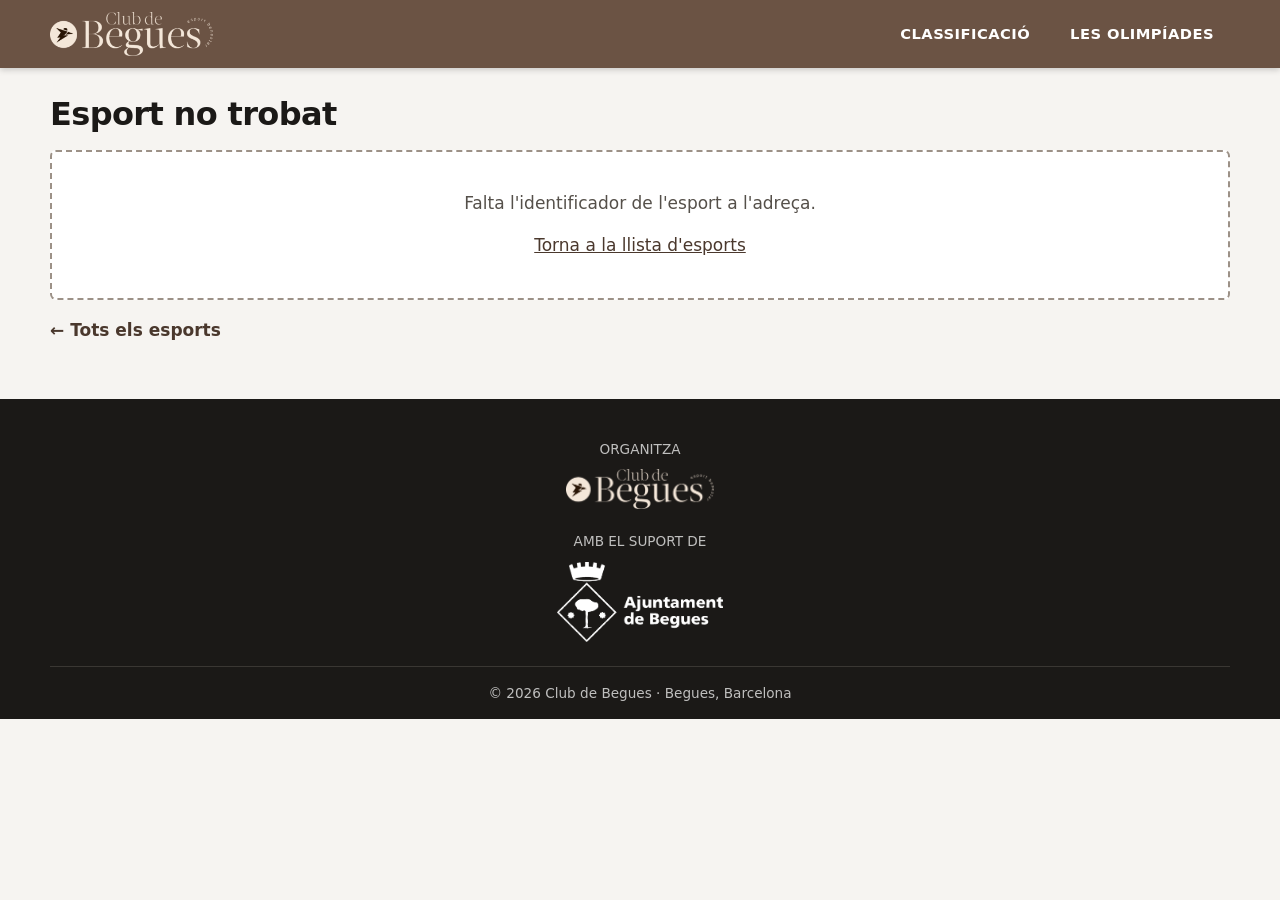
==== deporte.html @ 9e92b358 "web olimpiades" ====
<!DOCTYPE html>
<html lang="ca">
<head>
    <meta charset="UTF-8">
    <meta name="viewport" content="width=device-width, initial-scale=1.0">
    <title>Quadre · Olimpíades 2026 - Club de Begues</title>
    <link rel="stylesheet" href="css/estilos.css">
</head>
<body>

    <header class="barra">
        <div class="contenidor">
            <a href="index.html"><img src="img/logo_club.png" alt="Club de Begues"></a>
            <nav>
                <a href="index.html">Classificació</a>
                <a href="portada.html">Les Olimpíades</a>
            </nav>
        </div>
    </header>

    <main class="contenidor">

        <div id="capcalera" class="titol-pagina">
            <h1>Carregant…</h1>
        </div>

        <div id="errors" hidden></div>

        <noscript>
            <div class="avis">
                <h3>Cal activar el JavaScript</h3>
                <p>Aquesta pàgina dibuixa el quadre al mateix navegador. Sense JavaScript no es pot mostrar.</p>
            </div>
        </noscript>

        <div id="contingut"><p class="carregant">Carregant el quadre…</p></div>

        <a class="tornar" href="index.html">← Tots els esports</a>

    </main>

    <footer class="peu">
        <div class="contenidor">
            <p>Organitza</p>
            <img src="img/logo_club.png" alt="Club de Begues" height="40">
            <p>Amb el suport de</p>
            <img src="img/logo_ajuntament.png" alt="Ajuntament de Begues" height="80">
            <hr>
            <p class="credit">&copy; 2026 Club de Begues · Begues, Barcelona</p>
        </div>
    </footer>

    <script type="module" src="js/cuadro.js"></script>
</body>
</html>
---- css/estilos.css ----
/* estilos.css — Olimpíades Club de Begues. CSS propi, sense dependències. */

:root {
  --marro: #6b5344;
  --marro-fosc: #4a382d;
  --fosc: #1b1917;
  --text: #1b1917;
  --text-suau: #55504a;
  --fons: #f6f4f1;
  --paper: #ffffff;
  --linia: #d6cec4;
  --linia-forta: #9c9187;
  --or: #b8860b;
  --verd: #1e7d4f;
  --vermell: #a32c2c;
  --radi: 6px;
  --ombra: 0 1px 3px rgba(27, 25, 23, 0.12);
  --gap-quadre: 34px;
  --amplada-ronda: 178px;
}

* { box-sizing: border-box; }

html { -webkit-text-size-adjust: 100%; }

body {
  margin: 0;
  background: var(--fons);
  color: var(--text);
  font-family: system-ui, -apple-system, "Segoe UI", Roboto, "Helvetica Neue", Arial, sans-serif;
  font-size: 17px;
  line-height: 1.5;
}

h1, h2, h3 { line-height: 1.15; margin: 0 0 0.4em; }
h1 { font-size: 2rem; letter-spacing: -0.02em; }
h2 { font-size: 1.4rem; }
h3 { font-size: 1.05rem; }
a { color: var(--marro-fosc); }

.contenidor { width: min(1180px, 100% - 32px); margin-inline: auto; }

/* ---------- Capçalera i peu ---------- */

.barra {
  position: sticky;
  top: 0;
  z-index: 20;
  background: var(--marro);
  box-shadow: 0 2px 6px rgba(0, 0, 0, 0.18);
}
.barra .contenidor {
  display: flex;
  align-items: center;
  gap: 12px;
  min-height: 68px;
  flex-wrap: wrap;
  padding-block: 8px;
}
.barra img { height: 44px; display: block; }
.barra nav { margin-left: auto; display: flex; gap: 8px; flex-wrap: wrap; }
.barra nav a {
  color: #fff;
  text-decoration: none;
  font-weight: 600;
  font-size: 0.92rem;
  text-transform: uppercase;
  letter-spacing: 0.03em;
  padding: 8px 14px;
  border-radius: var(--radi);
  border: 2px solid transparent;
}
.barra nav a:hover { background: rgba(255, 255, 255, 0.14); }
.barra nav a[aria-current="page"] { background: #fff; color: var(--marro-fosc); }

.peu {
  margin-top: 56px;
  background: var(--fosc);
  color: #fff;
  text-align: center;
  padding: 40px 0 16px;
}
.peu p { color: rgba(255, 255, 255, 0.72); font-size: 0.85rem; text-transform: uppercase; margin: 0 0 10px; }
.peu img { display: block; margin: 0 auto 22px; }
.peu hr { border: 0; border-top: 1px solid #3a3733; margin: 24px 0 16px; }
.peu .credit { text-transform: none; margin: 0; }

/* ---------- Caps de pàgina ---------- */

.titol-pagina { padding: 28px 0 4px; }
.titol-pagina .sobretitol {
  text-transform: uppercase;
  letter-spacing: 0.12em;
  font-size: 0.8rem;
  font-weight: 700;
  color: var(--text-suau);
  margin: 0 0 6px;
}

.seccio { margin-top: 40px; }
.seccio > h2 {
  border-bottom: 3px solid var(--fosc);
  padding-bottom: 6px;
  margin-bottom: 18px;
  text-transform: uppercase;
  font-size: 1.15rem;
  letter-spacing: 0.04em;
}

/* ---------- Avisos ---------- */

.avis {
  border: 2px solid var(--vermell);
  border-left-width: 8px;
  background: #fdf3f3;
  border-radius: var(--radi);
  padding: 14px 16px;
  margin: 20px 0;
}
.avis h3 { margin: 0 0 6px; font-size: 1rem; color: var(--vermell); }
.avis ul { margin: 6px 0 0; padding-left: 20px; font-size: 0.92rem; }
.avis li + li { margin-top: 4px; }
.avis .ajuda { margin: 10px 0 0; font-size: 0.88rem; color: var(--text-suau); }

.buit {
  background: var(--paper);
  border: 2px dashed var(--linia-forta);
  border-radius: var(--radi);
  padding: 22px;
  text-align: center;
  color: var(--text-suau);
}

.carregant { padding: 40px 0; text-align: center; color: var(--text-suau); }

/* ---------- Taules ---------- */

.taula-scroll { overflow-x: auto; background: var(--paper); border: 2px solid var(--fosc); border-radius: var(--radi); }
table { border-collapse: collapse; width: 100%; background: var(--paper); }
th, td { padding: 10px 12px; text-align: left; border-bottom: 1px solid var(--linia); white-space: nowrap; }
thead th {
  background: var(--fosc);
  color: #fff;
  font-size: 0.78rem;
  text-transform: uppercase;
  letter-spacing: 0.06em;
  position: sticky;
  top: 0;
}
tbody tr:last-child td { border-bottom: 0; }
tbody tr:nth-child(even) td { background: #faf8f6; }
.num { text-align: right; font-variant-numeric: tabular-nums; }
td.pos { font-weight: 700; width: 1%; color: var(--text-suau); }
td.punts { font-weight: 700; font-size: 1.05rem; }
.apagat { color: var(--text-suau); font-weight: 400; }

tr.lider td { background: #fdf6e0 !important; }
tr.lider td.pos { color: var(--or); }
tr.lider .nom-equip { font-weight: 800; }

.equip-cel { display: flex; align-items: center; gap: 9px; }
.punt-color { width: 12px; height: 12px; border-radius: 3px; flex: none; }

/* ---------- Filtres ---------- */

.filtres { display: flex; flex-wrap: wrap; gap: 8px; margin-bottom: 18px; }
.filtres button {
  font: inherit;
  font-size: 0.9rem;
  font-weight: 600;
  padding: 8px 15px;
  border: 2px solid var(--fosc);
  border-radius: 999px;
  background: var(--paper);
  color: var(--fosc);
  cursor: pointer;
}
.filtres button:hover { background: #eee9e3; }
.filtres button[aria-pressed="true"] { background: var(--fosc); color: #fff; }

/* ---------- Reixa d'esports ---------- */

.reixa {
  display: grid;
  grid-template-columns: repeat(auto-fill, minmax(230px, 1fr));
  gap: 14px;
}
.targeta-esport {
  display: block;
  position: relative;
  background: var(--paper);
  border: 2px solid var(--fosc);
  border-left: 8px solid var(--accent, var(--fosc));
  border-radius: var(--radi);
  padding: 14px 16px;
  text-decoration: none;
  color: inherit;
  box-shadow: var(--ombra);
}
.targeta-esport:hover { transform: translateY(-2px); box-shadow: 0 4px 10px rgba(27, 25, 23, 0.18); }
.targeta-esport h3 { margin: 0 0 2px; font-size: 1.15rem; }
.targeta-esport .meta { font-size: 0.8rem; color: var(--text-suau); text-transform: uppercase; letter-spacing: 0.04em; }
.targeta-esport .campio { margin-top: 10px; font-weight: 700; font-size: 0.95rem; }
.targeta-esport .campio span { color: var(--or); }
.targeta-esport .sense-campio { margin-top: 10px; font-size: 0.9rem; color: var(--text-suau); }

.progres { margin-top: 12px; }
.progres .barra-fons { height: 8px; background: #e7e1da; border-radius: 999px; overflow: hidden; }
.progres .barra-plena { height: 100%; background: var(--accent, var(--fosc)); }
.progres .xifra { font-size: 0.78rem; color: var(--text-suau); margin-top: 4px; }

/* ---------- Fitxa d'un esport ---------- */

.etiquetes { display: flex; flex-wrap: wrap; gap: 8px; align-items: center; margin-bottom: 6px; }
.etiqueta {
  display: inline-block;
  font-size: 0.78rem;
  font-weight: 700;
  text-transform: uppercase;
  letter-spacing: 0.05em;
  padding: 4px 10px;
  border-radius: 999px;
  border: 2px solid var(--fosc);
  background: var(--paper);
}
.etiqueta--grup { border-color: var(--accent); color: var(--accent-text, var(--fosc)); }

.repartiment { font-size: 0.9rem; color: var(--text-suau); margin: 6px 0 0; }
.repartiment b { color: var(--text); font-variant-numeric: tabular-nums; }

/* ---------- Quadre ---------- */

.quadre-scroll {
  overflow-x: auto;
  padding: 4px 4px 12px;
  -webkit-overflow-scrolling: touch;
}
.quadre {
  display: flex;
  gap: var(--gap-quadre);
  min-width: min-content;
  align-items: stretch;
}
.ronda {
  flex: 1 1 var(--amplada-ronda);
  min-width: var(--amplada-ronda);
  max-width: 250px;
  display: flex;
  flex-direction: column;
}
.ronda > h3 {
  text-align: center;
  font-size: 0.75rem;
  text-transform: uppercase;
  letter-spacing: 0.08em;
  color: var(--text-suau);
  margin: 0 0 8px;
  padding-bottom: 6px;
  border-bottom: 2px solid var(--linia);
}
.ronda .caselles { flex: 1; display: flex; flex-direction: column; }
.casella {
  flex: 1 0 84px;
  display: flex;
  align-items: center;
  position: relative;
}
.casella > .partit { width: 100%; }

/* Connectors del quadre */
.casella--surt::after,
.casella--rep::before {
  content: "";
  position: absolute;
  top: 50%;
  width: calc(var(--gap-quadre) / 2);
  border-top: 2px solid var(--linia-forta);
}
.casella--surt::after { left: 100%; }
.casella--rep::before { right: 100%; }
.unio {
  position: absolute;
  left: calc(100% + var(--gap-quadre) / 2);
  top: 50%;
  height: 100%;
  border-left: 2px solid var(--linia-forta);
}

/* Partit */
.partit {
  background: var(--paper);
  border: 2px solid var(--fosc);
  border-radius: var(--radi);
  overflow: hidden;
  box-shadow: var(--ombra);
}
.partit .cap {
  display: flex;
  justify-content: space-between;
  align-items: baseline;
  gap: 8px;
  background: #efeae4;
  border-bottom: 2px solid var(--fosc);
  padding: 3px 8px;
  font-size: 0.68rem;
  font-weight: 700;
  text-transform: uppercase;
  letter-spacing: 0.06em;
  color: var(--text-suau);
}
.partit .cap .marcador { color: var(--text); letter-spacing: 0; font-size: 0.8rem; }
.partit .costat {
  display: flex;
  justify-content: space-between;
  align-items: center;
  gap: 8px;
  padding: 9px 10px;
  font-size: 0.95rem;
}
.partit .costat + .costat { border-top: 1px solid var(--linia); }
.partit .costat .nom { overflow: hidden; text-overflow: ellipsis; white-space: nowrap; }
.partit .costat--guanya { background: #eaf6ef; font-weight: 800; }
.partit .costat--guanya .nom::after { content: " ✓"; color: var(--verd); }
.partit .costat--perd { color: var(--text-suau); }
.partit .costat--incognita .nom { font-style: italic; color: var(--text-suau); font-size: 0.88rem; }
.partit--bloquejat { border-color: var(--linia-forta); box-shadow: none; }
.partit--bloquejat .cap { background: #f2efec; border-bottom-color: var(--linia-forta); }
.partit--pendent .cap::after { content: "pendent"; }

.partits-llocs { display: flex; flex-wrap: wrap; gap: 14px; margin-top: 18px; }
.partits-llocs > div { flex: 1 1 240px; max-width: 320px; }
.partits-llocs h3 { font-size: 0.78rem; text-transform: uppercase; letter-spacing: 0.08em; color: var(--text-suau); margin-bottom: 6px; }

.nota { font-size: 0.88rem; color: var(--text-suau); margin: 0 0 14px; }

/* ---------- Portada ---------- */

.portada { background: var(--paper); text-align: center; padding: 56px 0 64px; }
.portada .aros { max-height: 120px; margin-bottom: 24px; }
.portada h1 { font-size: clamp(2.8rem, 12vw, 5.5rem); font-weight: 800; margin: 0; letter-spacing: -0.03em; }
.portada .any { font-size: clamp(2rem, 8vw, 3.6rem); font-weight: 400; margin: 0 0 28px; }
.portada .dates {
  display: inline-block;
  border-top: 2px solid var(--fosc);
  border-bottom: 2px solid var(--fosc);
  background: var(--fons);
  padding: 14px 22px;
  margin-bottom: 34px;
}
.portada .dates p { margin: 0; font-weight: 700; text-transform: uppercase; font-size: 1.05rem; }
.portada .dates p + p { margin-top: 4px; }

.boto {
  display: inline-block;
  background: var(--fosc);
  color: #fff;
  text-decoration: none;
  font-weight: 700;
  text-transform: uppercase;
  letter-spacing: 0.05em;
  padding: 16px 42px;
  border: 2px solid var(--fosc);
}
.boto:hover { background: var(--marro-fosc); border-color: var(--marro-fosc); }
.boto--clar { background: transparent; color: var(--fosc); }
.boto--clar:hover { background: var(--fosc); color: #fff; }

.tornar { display: inline-block; margin: 18px 0 0; font-weight: 600; text-decoration: none; }
.tornar:hover { text-decoration: underline; }

.caixa-info {
  background: var(--paper);
  border: 2px solid var(--linia);
  border-radius: var(--radi);
  padding: 22px;
  text-align: center;
  margin-top: 40px;
}
.caixa-info h2 { font-size: 1.15rem; }
.caixa-info p { margin: 0 auto; max-width: 62ch; }

.duo { display: grid; grid-template-columns: repeat(auto-fit, minmax(260px, 1fr)); gap: 20px; }
.fitxa {
  background: var(--paper);
  border: 2px solid var(--fosc);
  border-radius: var(--radi);
  padding: 26px;
  text-align: center;
  display: flex;
  flex-direction: column;
}
.fitxa h2 { margin-bottom: 4px; }
.fitxa .dates-fitxa { color: var(--text-suau); font-weight: 600; }
.fitxa .boto { margin-top: auto; }

/* ---------- Mòbil ---------- */

@media (max-width: 640px) {
  body { font-size: 16px; }
  :root { --gap-quadre: 26px; --amplada-ronda: 158px; }
  .contenidor { width: calc(100% - 24px); }
  h1 { font-size: 1.65rem; }
  .barra .contenidor { min-height: 60px; }
  .barra img { height: 38px; }
  .barra nav a { padding: 7px 11px; font-size: 0.82rem; }
  th, td { padding: 9px 10px; font-size: 0.92rem; }
  .quadre-scroll { margin-inline: -12px; padding-inline: 12px; }
  .taula-scroll { border-radius: 0; }
}

@media print {
  .barra, .filtres, .peu, .tornar { display: none; }
  body { background: #fff; }
  .quadre-scroll { overflow: visible; }
}
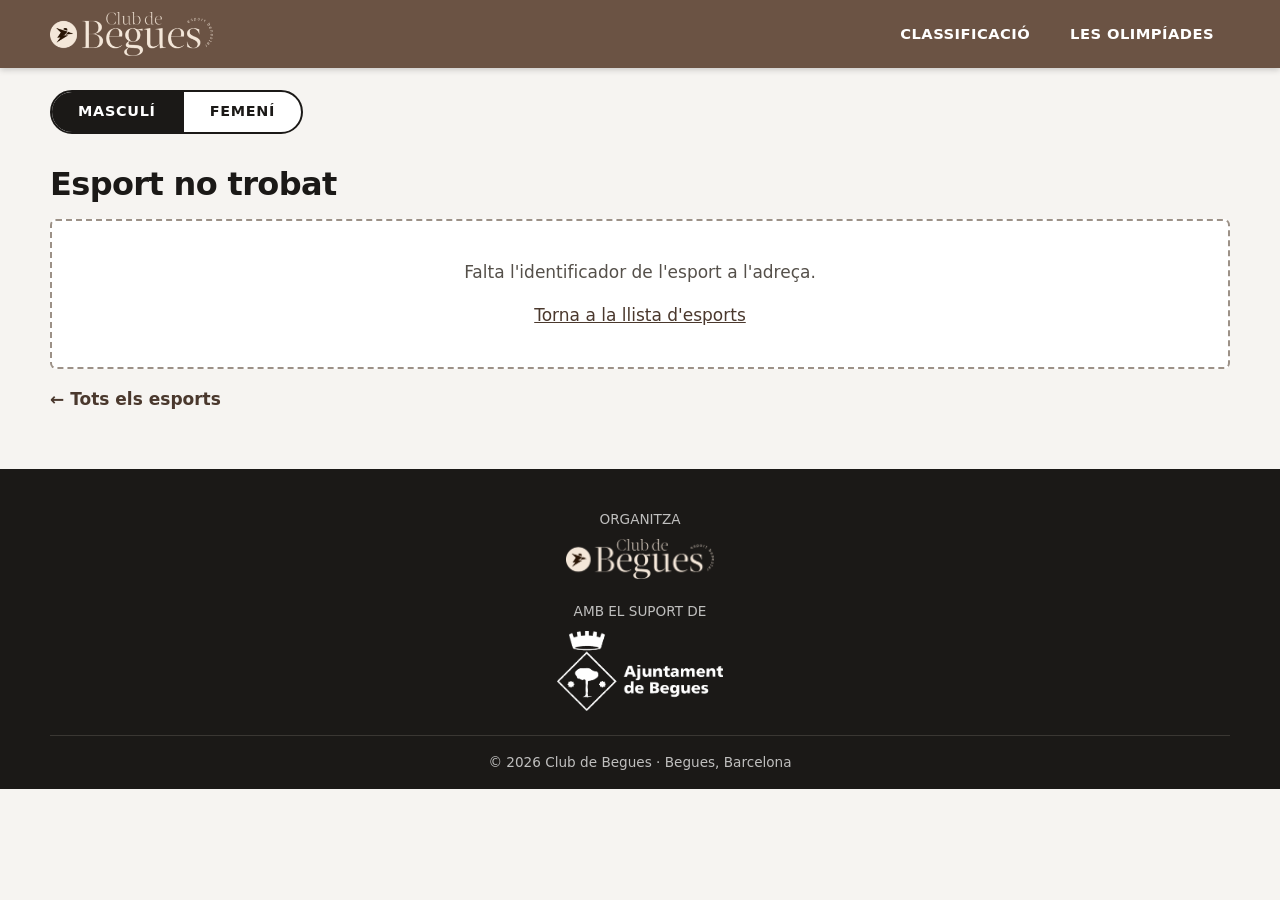
==== commit 3aa897a9: "femeni" ====
--- a/deporte.html
+++ b/deporte.html
@@ -20,6 +20,8 @@
 
     <main class="contenidor">
 
+        <div id="selector-zona"><div id="selector"></div></div>
+
         <div id="capcalera" class="titol-pagina">
             <h1>Carregant…</h1>
         </div>
@@ -35,7 +37,7 @@
 
         <div id="contingut"><p class="carregant">Carregant el quadre…</p></div>
 
-        <a class="tornar" href="index.html">← Tots els esports</a>
+        <a class="tornar" id="tornar" href="index.html">← Tots els esports</a>
 
     </main>
 
--- a/css/estilos.css
+++ b/css/estilos.css
@@ -161,6 +161,54 @@
 .equip-cel { display: flex; align-items: center; gap: 9px; }
 .punt-color { width: 12px; height: 12px; border-radius: 3px; flex: none; }
 
+/* ---------- Selector de competició ---------- */
+
+.selector {
+  display: inline-flex;
+  border: 2px solid var(--fosc);
+  border-radius: 999px;
+  overflow: hidden;
+  margin: 22px 0 4px;
+  background: var(--paper);
+}
+.selector__opcio {
+  padding: 9px 26px;
+  font-weight: 700;
+  font-size: 0.9rem;
+  text-transform: uppercase;
+  letter-spacing: 0.05em;
+  text-decoration: none;
+  color: var(--fosc);
+}
+.selector__opcio + .selector__opcio { border-left: 2px solid var(--fosc); }
+.selector__opcio:hover { background: #eee9e3; }
+.selector__opcio[aria-current="true"] { background: var(--fosc); color: #fff; }
+
+/* ---------- Jornades de lliga ---------- */
+
+.jornades {
+  display: grid;
+  grid-template-columns: repeat(auto-fill, minmax(240px, 1fr));
+  gap: 16px;
+  align-items: start;
+}
+.jornada h3 {
+  font-size: 0.78rem;
+  text-transform: uppercase;
+  letter-spacing: 0.08em;
+  color: var(--text-suau);
+  margin-bottom: 8px;
+  padding-bottom: 5px;
+  border-bottom: 2px solid var(--linia);
+}
+.jornada .partit + .partit { margin-top: 10px; }
+.jornada .descansa {
+  margin: 10px 0 0;
+  font-size: 0.82rem;
+  color: var(--text-suau);
+  font-style: italic;
+}
+
 /* ---------- Filtres ---------- */
 
 .filtres { display: flex; flex-wrap: wrap; gap: 8px; margin-bottom: 18px; }
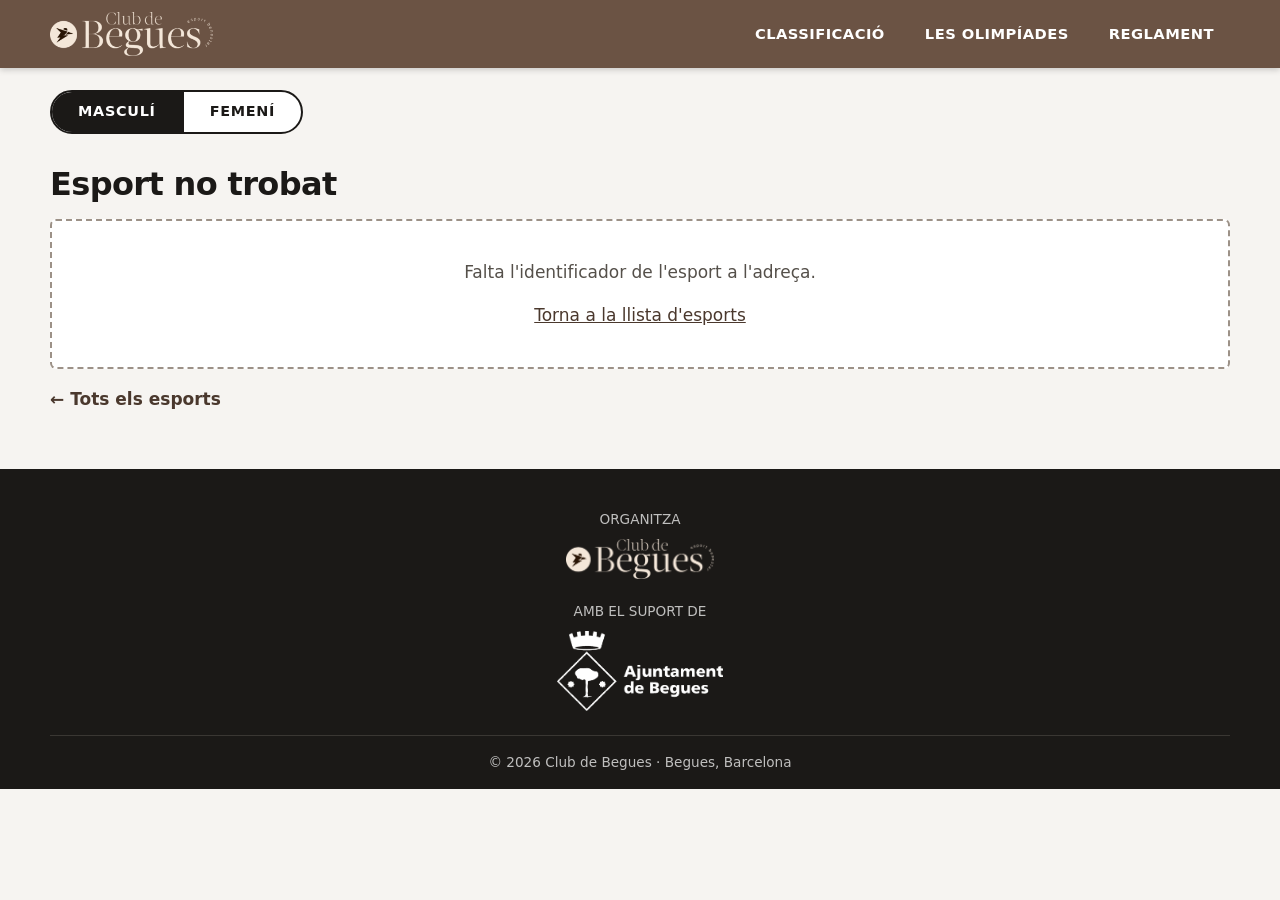
==== commit 86693b14: "reglament" ====
--- a/deporte.html
+++ b/deporte.html
@@ -14,6 +14,7 @@
             <nav>
                 <a href="index.html">Classificació</a>
                 <a href="portada.html">Les Olimpíades</a>
+                <a href="reglament.html">Reglament</a>
             </nav>
         </div>
     </header>
--- a/css/estilos.css
+++ b/css/estilos.css
@@ -21,7 +21,7 @@
 
 * { box-sizing: border-box; }
 
-html { -webkit-text-size-adjust: 100%; }
+html { -webkit-text-size-adjust: 100%; scroll-behavior: smooth; scroll-padding-top: 84px; }
 
 body {
   margin: 0;
@@ -410,6 +410,7 @@
   border: 2px solid var(--fosc);
 }
 .boto:hover { background: var(--marro-fosc); border-color: var(--marro-fosc); }
+.botons { display: flex; flex-wrap: wrap; gap: 12px; justify-content: center; }
 .boto--clar { background: transparent; color: var(--fosc); }
 .boto--clar:hover { background: var(--fosc); color: #fff; }
 
@@ -440,6 +441,99 @@
 .fitxa h2 { margin-bottom: 4px; }
 .fitxa .dates-fitxa { color: var(--text-suau); font-weight: 600; }
 .fitxa .boto { margin-top: auto; }
+
+/* ---------- Reglament ---------- */
+
+.sr-only {
+  position: absolute;
+  width: 1px;
+  height: 1px;
+  padding: 0;
+  margin: -1px;
+  overflow: hidden;
+  clip-path: inset(50%);
+  white-space: nowrap;
+}
+
+.sumari {
+  display: grid;
+  grid-template-columns: repeat(auto-fit, minmax(210px, 1fr));
+  gap: 10px;
+  margin-top: 22px;
+}
+.sumari a {
+  display: block;
+  background: var(--paper);
+  border: 2px solid var(--fosc);
+  border-radius: var(--radi);
+  padding: 10px 14px;
+  text-decoration: none;
+  color: var(--fosc);
+  font-weight: 600;
+  font-size: 0.92rem;
+}
+.sumari a:hover { background: #eee9e3; }
+
+.reglament { max-width: 74ch; }
+.reglament p { margin: 0 0 14px; }
+.reglament ul { margin: 0 0 14px; padding-left: 22px; }
+.reglament li + li { margin-top: 8px; }
+.reglament h3 {
+  margin: 26px 0 10px;
+  text-transform: uppercase;
+  font-size: 0.9rem;
+  letter-spacing: 0.06em;
+  color: var(--text-suau);
+}
+
+.duo-taules {
+  display: grid;
+  grid-template-columns: repeat(auto-fit, minmax(280px, 1fr));
+  gap: 20px;
+  align-items: start;
+  margin-top: 18px;
+}
+.duo-taules h3 {
+  text-transform: uppercase;
+  font-size: 0.85rem;
+  letter-spacing: 0.06em;
+  color: var(--text-suau);
+  margin-bottom: 8px;
+}
+
+.regles-esports {
+  display: grid;
+  grid-template-columns: repeat(auto-fill, minmax(300px, 1fr));
+  gap: 16px;
+  align-items: start;
+}
+.regla {
+  background: var(--paper);
+  border: 2px solid var(--fosc);
+  border-left: 8px solid var(--marro);
+  border-radius: var(--radi);
+  padding: 16px 18px;
+  box-shadow: var(--ombra);
+}
+.regla h3 {
+  margin: 0 0 10px;
+  padding-bottom: 6px;
+  border-bottom: 2px solid var(--linia);
+  text-transform: uppercase;
+  font-size: 1rem;
+  letter-spacing: 0.04em;
+}
+.regla p { margin: 0 0 10px; font-size: 0.95rem; }
+.regla .sub {
+  margin: 14px 0 6px;
+  font-size: 0.78rem;
+  font-weight: 700;
+  text-transform: uppercase;
+  letter-spacing: 0.06em;
+  color: var(--text-suau);
+}
+.regla ul { margin: 0; padding-left: 20px; font-size: 0.95rem; }
+.regla li + li { margin-top: 6px; }
 
 /* ---------- Mòbil ---------- */
 
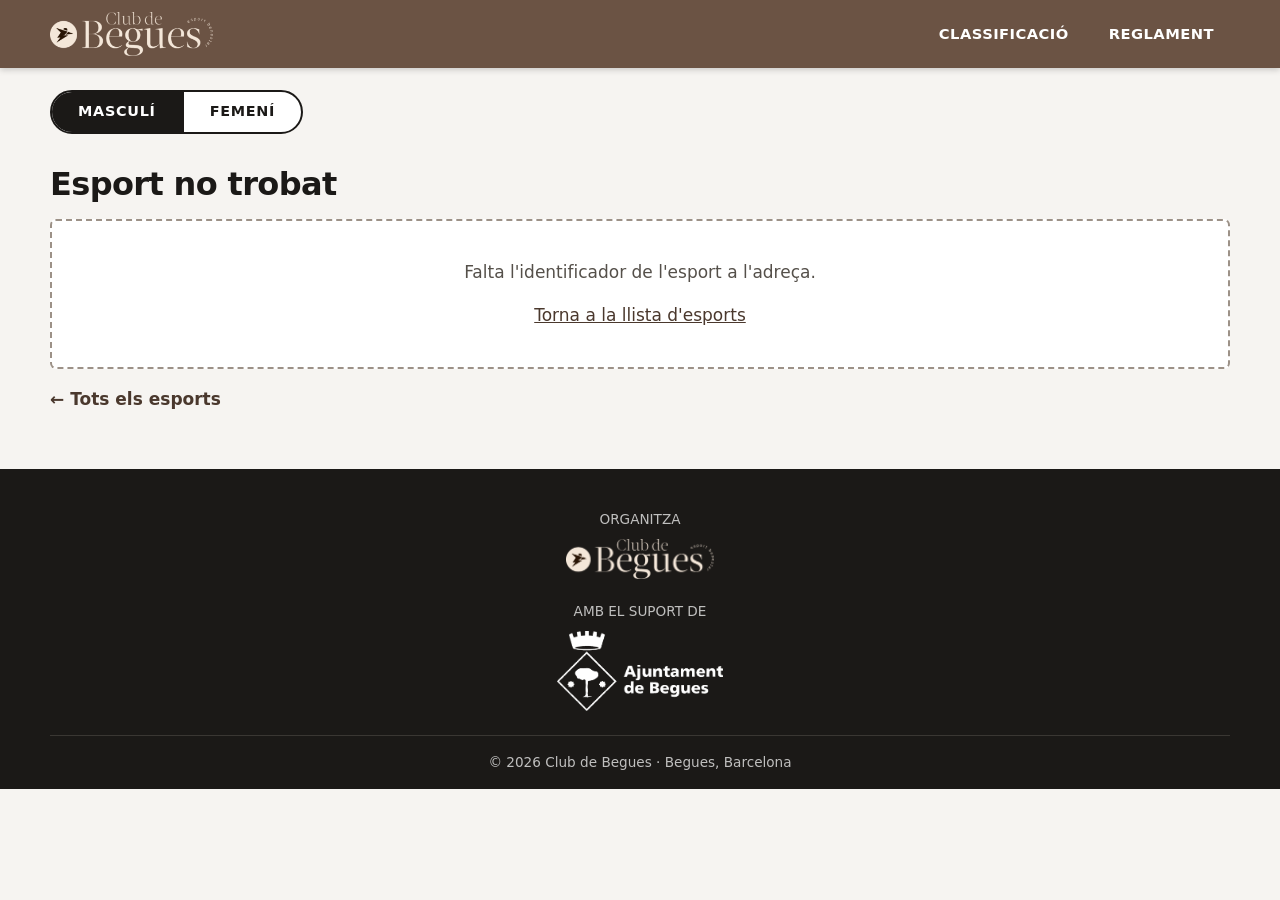
==== commit 8e0d6ea5: "menu i borrat de pantalles inscripcions" ====
--- a/deporte.html
+++ b/deporte.html
@@ -5,15 +5,18 @@
     <meta name="viewport" content="width=device-width, initial-scale=1.0">
     <title>Quadre · Olimpíades 2026 - Club de Begues</title>
     <link rel="stylesheet" href="css/estilos.css">
+    <script src="js/menu.js" defer></script>
 </head>
 <body>
 
     <header class="barra">
         <div class="contenidor">
             <a href="index.html"><img src="img/logo_club.png" alt="Club de Begues"></a>
-            <nav>
+            <button class="menu-boto" id="menu-boto" type="button" aria-label="Obrir el menú" aria-expanded="false" aria-controls="menu-principal">
+                <span></span><span></span><span></span>
+            </button>
+            <nav id="menu-principal">
                 <a href="index.html">Classificació</a>
-                <a href="portada.html">Les Olimpíades</a>
                 <a href="reglament.html">Reglament</a>
             </nav>
         </div>
--- a/css/estilos.css
+++ b/css/estilos.css
@@ -73,6 +73,34 @@
 .barra nav a:hover { background: rgba(255, 255, 255, 0.14); }
 .barra nav a[aria-current="page"] { background: #fff; color: var(--marro-fosc); }
 
+/* Botó de tres línies (només mòbil) */
+.menu-boto {
+  display: none;
+  margin-left: auto;
+  width: 46px;
+  height: 40px;
+  padding: 0;
+  background: transparent;
+  border: 2px solid rgba(255, 255, 255, 0.35);
+  border-radius: var(--radi);
+  cursor: pointer;
+  flex-direction: column;
+  align-items: center;
+  justify-content: center;
+  gap: 5px;
+}
+.menu-boto span {
+  display: block;
+  width: 22px;
+  height: 2px;
+  background: #fff;
+  border-radius: 2px;
+  transition: transform 0.2s ease, opacity 0.2s ease;
+}
+.menu-boto[aria-expanded="true"] span:nth-child(1) { transform: translateY(7px) rotate(45deg); }
+.menu-boto[aria-expanded="true"] span:nth-child(2) { opacity: 0; }
+.menu-boto[aria-expanded="true"] span:nth-child(3) { transform: translateY(-7px) rotate(-45deg); }
+
 .peu {
   margin-top: 56px;
   background: var(--fosc);
@@ -544,7 +572,21 @@
   h1 { font-size: 1.65rem; }
   .barra .contenidor { min-height: 60px; }
   .barra img { height: 38px; }
-  .barra nav a { padding: 7px 11px; font-size: 0.82rem; }
+  .menu-boto { display: flex; }
+  .barra nav {
+    display: none;
+    order: 3;
+    width: 100%;
+    margin-left: 0;
+    flex-direction: column;
+    gap: 4px;
+    flex-wrap: nowrap;
+    padding-bottom: 10px;
+    border-top: 1px solid rgba(255, 255, 255, 0.2);
+    padding-top: 10px;
+  }
+  .barra nav.obert { display: flex; }
+  .barra nav a { display: block; padding: 12px 14px; font-size: 0.9rem; }
   th, td { padding: 9px 10px; font-size: 0.92rem; }
   .quadre-scroll { margin-inline: -12px; padding-inline: 12px; }
   .taula-scroll { border-radius: 0; }
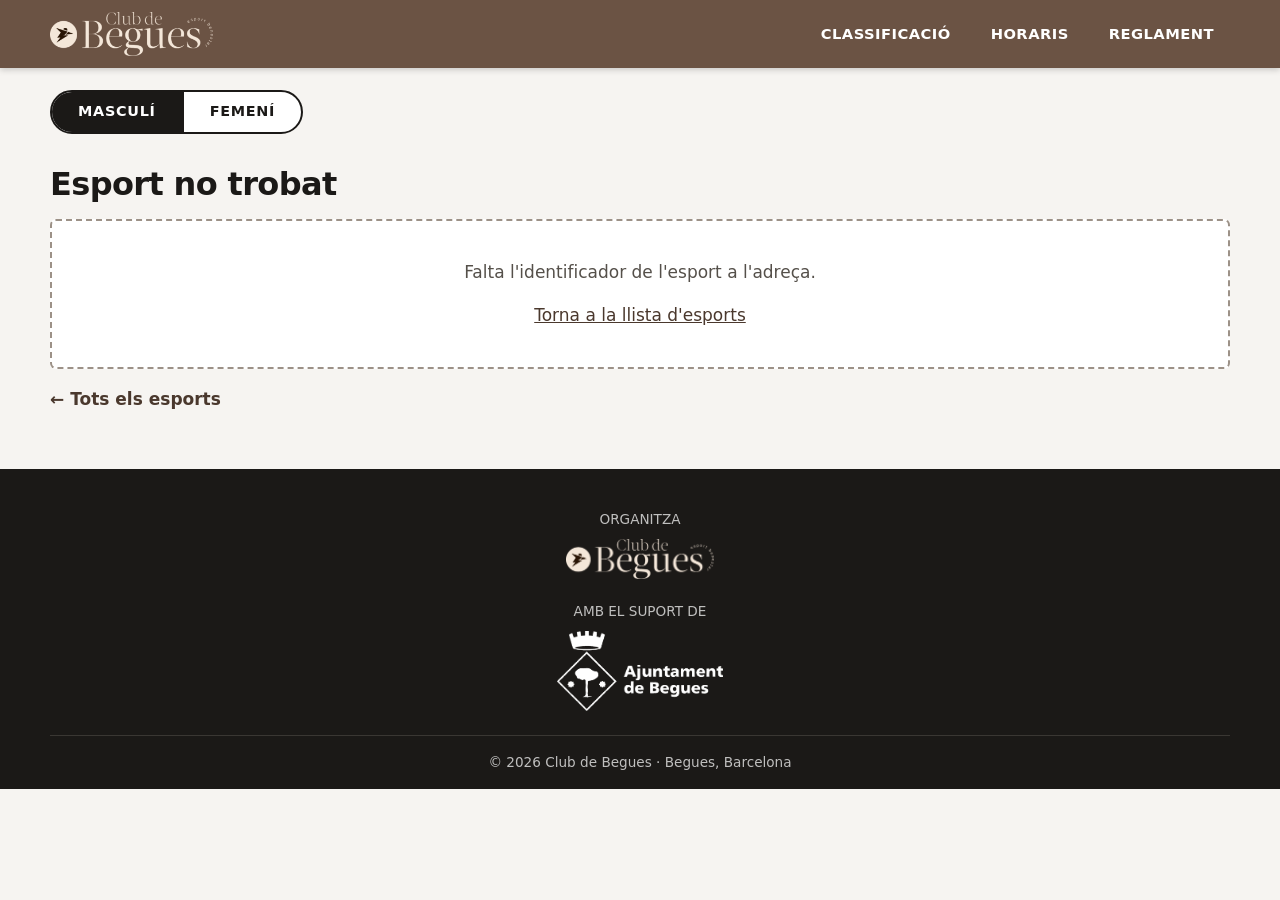
==== commit 2f794acb: "horaris i reglament" ====
--- a/deporte.html
+++ b/deporte.html
@@ -17,6 +17,7 @@
             </button>
             <nav id="menu-principal">
                 <a href="index.html">Classificació</a>
+                <a href="horaris.html">Horaris</a>
                 <a href="reglament.html">Reglament</a>
             </nav>
         </div>
--- a/css/estilos.css
+++ b/css/estilos.css
@@ -409,6 +409,133 @@
 
 .nota { font-size: 0.88rem; color: var(--text-suau); margin: 0 0 14px; }
 
+/* ---------- Horaris ---------- */
+
+.filtres-horaris { display: flex; flex-wrap: wrap; gap: 14px; margin-bottom: 22px; }
+.filtre-camp { display: flex; flex-direction: column; gap: 4px; flex: 1 1 200px; max-width: 280px; }
+.filtre-camp > span {
+  font-size: 0.72rem;
+  font-weight: 700;
+  text-transform: uppercase;
+  letter-spacing: 0.08em;
+  color: var(--text-suau);
+}
+.filtre-camp select {
+  font: inherit;
+  font-size: 0.95rem;
+  padding: 8px 10px;
+  border: 2px solid var(--fosc);
+  border-radius: var(--radi);
+  background: var(--paper);
+  color: var(--text);
+}
+
+.dia { margin-bottom: 34px; }
+.dia h2 {
+  display: flex;
+  align-items: center;
+  flex-wrap: wrap;
+  gap: 10px;
+  font-size: 1.15rem;
+  border-bottom: 3px solid var(--fosc);
+  padding-bottom: 6px;
+  margin-bottom: 0;
+}
+.etiqueta--avui { border-color: var(--verd); color: var(--verd); font-size: 0.68rem; padding: 2px 8px; }
+.dia--passat h2 { border-bottom-color: var(--linia); color: var(--text-suau); }
+
+.franges { display: flex; flex-direction: column; }
+.franja {
+  display: grid;
+  grid-template-columns: 150px 1fr;
+  gap: 16px;
+  padding: 14px 0;
+  border-bottom: 1px solid var(--linia);
+}
+.franja--passat { opacity: 0.55; }
+.franja--ara {
+  background: #eaf6ef;
+  border-bottom-color: var(--verd);
+  box-shadow: inset 3px 0 0 var(--verd);
+  padding-left: 12px;
+  opacity: 1;
+}
+
+.franja-quan { display: flex; flex-direction: column; gap: 2px; }
+.franja-quan .hora { font-weight: 800; font-variant-numeric: tabular-nums; }
+.franja-quan .lloc { font-size: 0.82rem; color: var(--text-suau); }
+.franja-quan .ara {
+  align-self: flex-start;
+  margin-top: 3px;
+  font-size: 0.66rem;
+  font-weight: 800;
+  text-transform: uppercase;
+  letter-spacing: 0.08em;
+  color: var(--paper);
+  background: var(--verd);
+  border-radius: 999px;
+  padding: 2px 8px;
+}
+
+.franja-que { display: flex; flex-direction: column; gap: 12px; min-width: 0; }
+.franja-que .nota { margin: 2px 0 0; }
+.franja-esport {
+  display: inline-block;
+  font-weight: 800;
+  color: var(--text);
+  text-decoration: none;
+  border-bottom: 2px solid var(--linia);
+}
+.franja-esport:hover { border-bottom-color: var(--fosc); }
+
+.franja-partit { display: flex; align-items: baseline; gap: 10px; margin-top: 5px; font-size: 0.95rem; }
+.franja-partit .sigla {
+  flex: none;
+  min-width: 52px;
+  font-size: 0.66rem;
+  font-weight: 700;
+  text-transform: uppercase;
+  letter-spacing: 0.06em;
+  color: var(--text-suau);
+}
+.franja-partit .contra { min-width: 0; }
+.franja-partit .vs { color: var(--text-suau); }
+.franja-partit .equip--guanya { font-weight: 800; }
+.franja-partit .equip--guanya::after { content: " ✓"; color: var(--verd); }
+.franja-partit .equip--perd { color: var(--text-suau); }
+.franja-partit .equip--incognita { font-style: italic; color: var(--text-suau); font-size: 0.9rem; }
+
+.franja--limit .hora { font-size: 0.8rem; text-transform: uppercase; letter-spacing: 0.06em; color: var(--vermell); }
+.franja--limit { border-left: 3px solid var(--vermell); padding-left: 12px; }
+.franja--acte .acte { margin: 0; font-weight: 700; }
+
+/* Els horaris que surten dins la fitxa d'un esport i a la portada. */
+.quan-partit {
+  display: block;
+  padding: 5px 10px;
+  border-top: 1px solid var(--linia);
+  background: #faf8f6;
+  font-size: 0.76rem;
+  color: var(--text-suau);
+  font-variant-numeric: tabular-nums;
+}
+.limits { display: flex; flex-wrap: wrap; gap: 12px; }
+.limits > div {
+  flex: 1 1 220px;
+  max-width: 320px;
+  background: var(--paper);
+  border: 2px solid var(--fosc);
+  border-radius: var(--radi);
+  padding: 10px 12px;
+  box-shadow: var(--ombra);
+}
+.limits .quan { font-weight: 800; }
+.limits p { margin: 2px 0 0; font-size: 0.86rem; color: var(--text-suau); }
+
+.ara-despres { display: flex; flex-direction: column; gap: 0; }
+.ara-despres .franja { grid-template-columns: 120px 1fr; }
+.ara-despres .franja:last-child { border-bottom: none; }
+
 /* ---------- Portada ---------- */
 
 .portada { background: var(--paper); text-align: center; padding: 56px 0 64px; }
@@ -569,6 +696,10 @@
   body { font-size: 16px; }
   :root { --gap-quadre: 26px; --amplada-ronda: 158px; }
   .contenidor { width: calc(100% - 24px); }
+  .franja, .ara-despres .franja { grid-template-columns: 1fr; gap: 6px; }
+  .franja-quan { flex-direction: row; align-items: baseline; gap: 10px; flex-wrap: wrap; }
+  .franja-partit { flex-direction: column; gap: 0; }
+  .franja-partit .sigla { min-width: 0; }
   h1 { font-size: 1.65rem; }
   .barra .contenidor { min-height: 60px; }
   .barra img { height: 38px; }
